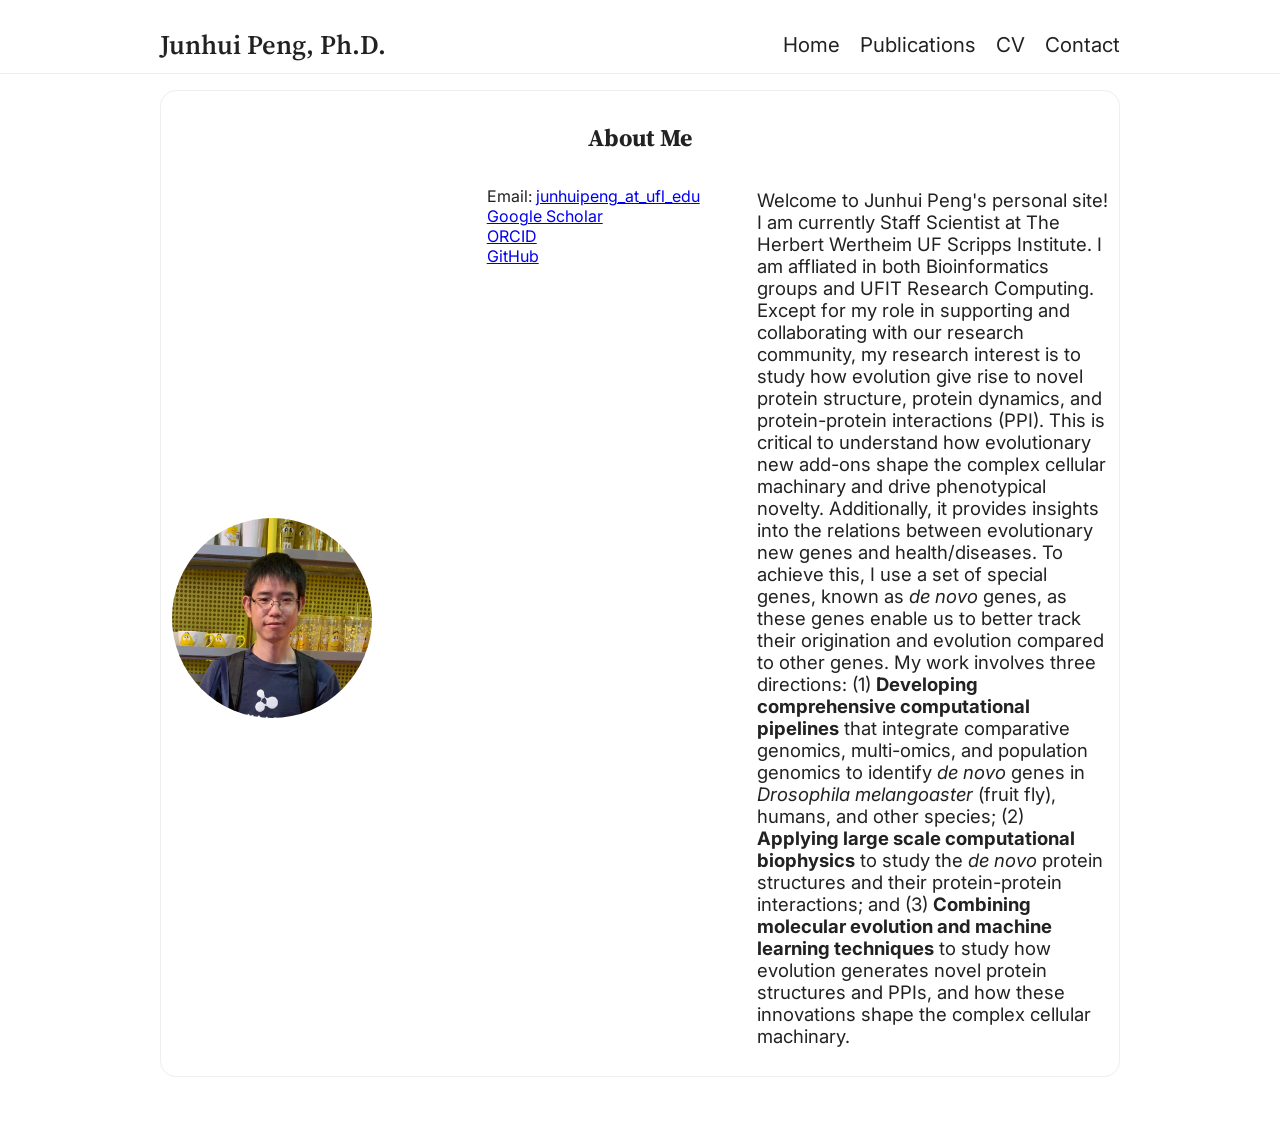
==== index.html @ be5c24c9 "update CV" ====
<!DOCTYPE html>
<html lang="en">
<head>
  <meta charset="UTF-8" />
  <meta name="viewport" content="width=device-width, initial-scale=1.0" />
  <title>Junhui Peng | Home</title>
  <link rel="stylesheet" href="css/styles.css" />
  <link href="https://fonts.googleapis.com/css2?family=Inter:wght@400;700&family=Source+Serif+Pro:wght@600&display=swap" rel="stylesheet">
</head>
<body>
  <header>
    <nav class="navbar">
      <div class="nav-container">
        <a href="index.html" class="logo">Junhui Peng, Ph.D.</a>
        <ul class="nav-links">
          <li><a href="index.html">Home</a></li>
          <!--<li><a href="research.html">Research</a></li>-->
          <li><a href="publications.html">Publications</a></li>
          <!--<li><a href="teaching.html">Teaching</a></li>-->
          <li><a href="cv.html">CV</a></li>
          <li><a href="contact.html">Contact</a></li>
        </ul>
      </div>
    </nav>
  </header>
  <main class="home-section">
    <section class="gray-wrapper">
    <h2 style="text-align: center;">About Me </h2>
      <div class="intro">
        <img src="assets/images/profile.jpg" alt="Profile" class="profile-img">
        <p></p>
        <p>
          Email: <a href="mailto:junhuipeng@ufl.edu">junhuipeng_at_ufl_edu</a><br>
          <a href="https://scholar.google.com/citations?hl=en&user=c5EdqCYAAAAJ&view_op=list_works&sortby=pubdate">Google Scholar</a><br> 
          <a href="https://orcid.org/0000-0003-2855-2299">ORCID</a><br>
          <a href="https://github.com/pjhustc">GitHub</a>
        </p>
        <div class="intro-text">
          <p> Welcome to Junhui Peng's personal site! I am currently Staff Scientist at The Herbert Wertheim UF Scripps Institute. 
            I am affliated in both Bioinformatics groups and UFIT Research Computing. 
            Except for my role in supporting and collaborating with our research community, my research interest is to study how evolution give rise to 
            novel protein structure, protein dynamics, and protein-protein interactions (PPI). 
            This is critical to understand how evolutionary new add-ons shape the complex cellular machinary 
            and drive phenotypical novelty. Additionally, it provides insights into the relations between evolutionary new genes and health/diseases. 
            To achieve this, I use a set of special genes, known as <i>de novo</i> genes, as these genes enable us to better track their origination and evolution compared to other genes. 
            My work involves three directions: (1) <b>Developing comprehensive computational pipelines</b> that integrate comparative genomics, multi-omics, and population genomics to 
            identify <i>de novo</i> genes in <i>Drosophila melangoaster</i> (fruit fly), humans, and other species; (2) <b>Applying large scale computational biophysics</b> to 
            study the <i>de novo</i> protein structures and their protein-protein interactions; and (3) <b>Combining molecular evolution and machine learning techniques</b> to 
            study how evolution generates novel protein structures and PPIs, and how these innovations shape the complex cellular machinary. 
          </p>
        </div>
      </div>
    </section>
    <br><br>
    <!--<section class="gray-wrapper">
      <section class="highlights">
        <h2 style="text-align: center;">News and highlights</h2>
        <div id="news-list" class="news-list"></div>
      </section>
    </section>
    <script src="js/news.js"></script>-->
  </main>
</body>
</html>
---- css/styles.css ----
body {
  margin: 0;
  font-family: 'Inter', sans-serif;
  background: #fff;
  color: #222;
}
header {
  border-bottom: 1px solid #eee;
}
/* Unified heading styles */
h1, h2, h3, h4, h5, h6 {
  font-family: 'Source Serif Pro', serif;
  font-weight: 700;
  margin-bottom: 1rem;
}
.navbar {
  background: #FFF;
  padding: 1rem 0rem 0rem 0rem;
}
.nav-container {
  display: flex;
  justify-content: space-between;
  align-items: center;
  max-width: 960px;
  margin: 0 auto;
}
.nav-links {
  list-style: none;
  display: flex;
  gap: 1.28rem;
}
.nav-links a {
  text-decoration: none;
  /*color: #007acc;*/
  color: #222;
  font-size: 1.28rem;
  font-weight: 400;
}
.logo {
  font-family: 'Source Serif Pro', serif;
  font-size: 1.68rem;
  font-weight: 600;
  color: #222;
  text-decoration: none;
}
.home-section {
  max-width: 960px;
  margin: 1rem auto;
  padding: 0 0;
}
.gray-wrapper {
  /*background-color: #f8f8f8; /* Or #fdfdfd / #f0f2f5 */
  border: 1px solid #eee; /* light gray border */ 
  /*background-color: #FcFcFc;*/
  padding: 0.66rem 0.66rem;
  border-radius: 16px;
}
.intro {
  display: flex;
  flex-wrap: wrap;
  align-items: flex-start;
  gap: 3.6rem;
}
@media (max-width: 768px) {
  .intro {
    flex-direction: column;
    align-items: center;
    text-align: center;
    gap: 2rem;
  }
}
.profile-img {
  width: 200px;
  height: 200px;
  border-radius: 100px;
  object-fit: cover;
  flex-shrink: 0;
  align-self: center;
  /*align-self: flex-start;*/
}
.intro-text {
  font-family: 'Source Serif Pro', serif;
  flex: 1;
  min-width: 250px;
}
.intro-text p {
  font-family: 'Inter', serif;
  /*font-weight: 400;*/
  font-size: 1.16rem;
}
/* Align the entire highlights section under the intro text */
.aligned-block {
  margin-left: calc(200px + 3.6rem); /* profile image width + gap */
}
/* Highlight section formatting */
.highlights {
  margin-top: 0;
  font-family: 'Source Serif Pro', serif;
}
/* Text inside the highlights section */
.highlights p {
  font-family: 'Inter', sans-serif;
  font-weight: 400;
  font-size: 1rem;
  margin-bottom: 1rem;
}
/* Layout for the list of highlights */
.news-list {
  display: flex;
  flex-direction: column;
  gap: 3rem; /* more breathing space between items */
}
/* Each highlight item = image + description */
.news-item {
  display: flex;
  align-items: flex-start;
  gap: 3.6rem; /* match .intro gap */
  flex-wrap: wrap;
}
/* Container to fix image alignment with profile image */
.news-image {
  width: 200px; /* same as .profile-img */
  height: auto;
  object-fit: cover;
  border-radius: 8px;
  flex-shrink: 0;
}
/* Right-side text block */
.news-text {
  flex: 1;
  min-width: 250px;
  /*font-family: 'Inter', sans-serif;
  font-weight: 400;
  font-size: 1rem;*/
  margin-top: 0;
}
/* Responsive: align everything in one column */
@media (max-width: 768px) {
  .aligned-block {
    margin-left: 0;
  }
  .news-item {
    flex-direction: column;
    gap: 1rem;
  }
  .news-image {
    width: 100%;
    height: auto;
  }
}
.map-container {
  margin-top: 1rem;
  border-radius: 8px;
  overflow: hidden;
}
.pub-icon {
  height: 1em;
  width: auto;
  /*vertical-align: text-bottom;*/
  vertical-align: text-center;
  margin-left: 0.1em;
}
#pub-list li:not(:last-child) {
  border-bottom: 0px solid #eee;
  padding-bottom: 0.66rem;
}
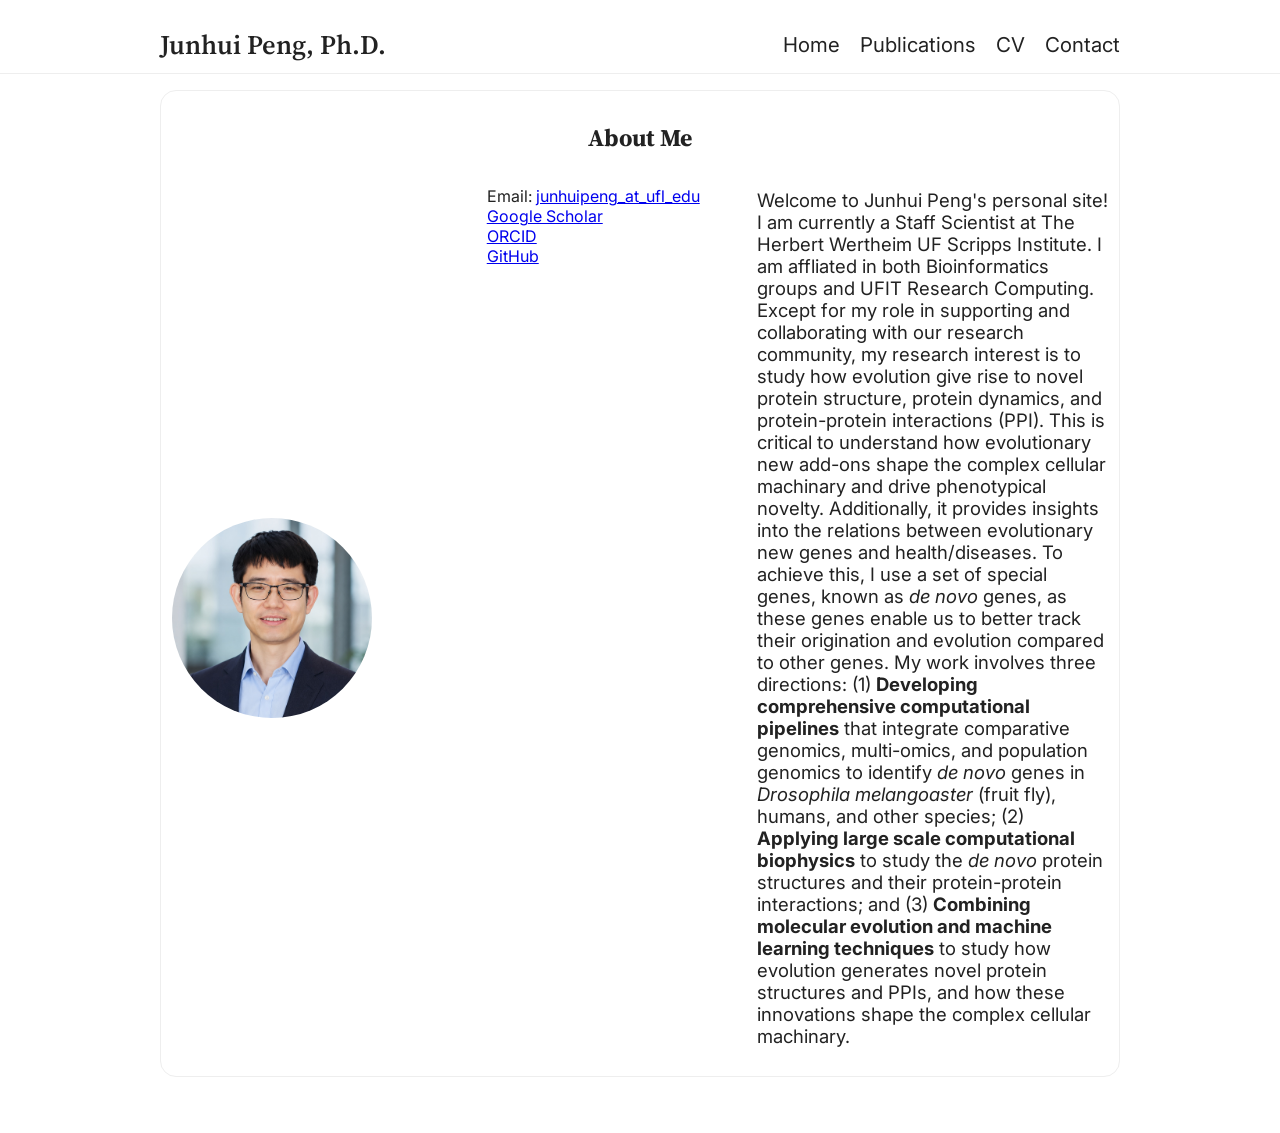
==== commit f32d15c5: "update profile" ====
--- a/index.html
+++ b/index.html
@@ -36,7 +36,7 @@
           <a href="https://github.com/pjhustc">GitHub</a>
         </p>
         <div class="intro-text">
-          <p> Welcome to Junhui Peng's personal site! I am currently Staff Scientist at The Herbert Wertheim UF Scripps Institute. 
+          <p> Welcome to Junhui Peng's personal site! I am currently a Staff Scientist at The Herbert Wertheim UF Scripps Institute. 
             I am affliated in both Bioinformatics groups and UFIT Research Computing. 
             Except for my role in supporting and collaborating with our research community, my research interest is to study how evolution give rise to 
             novel protein structure, protein dynamics, and protein-protein interactions (PPI). 
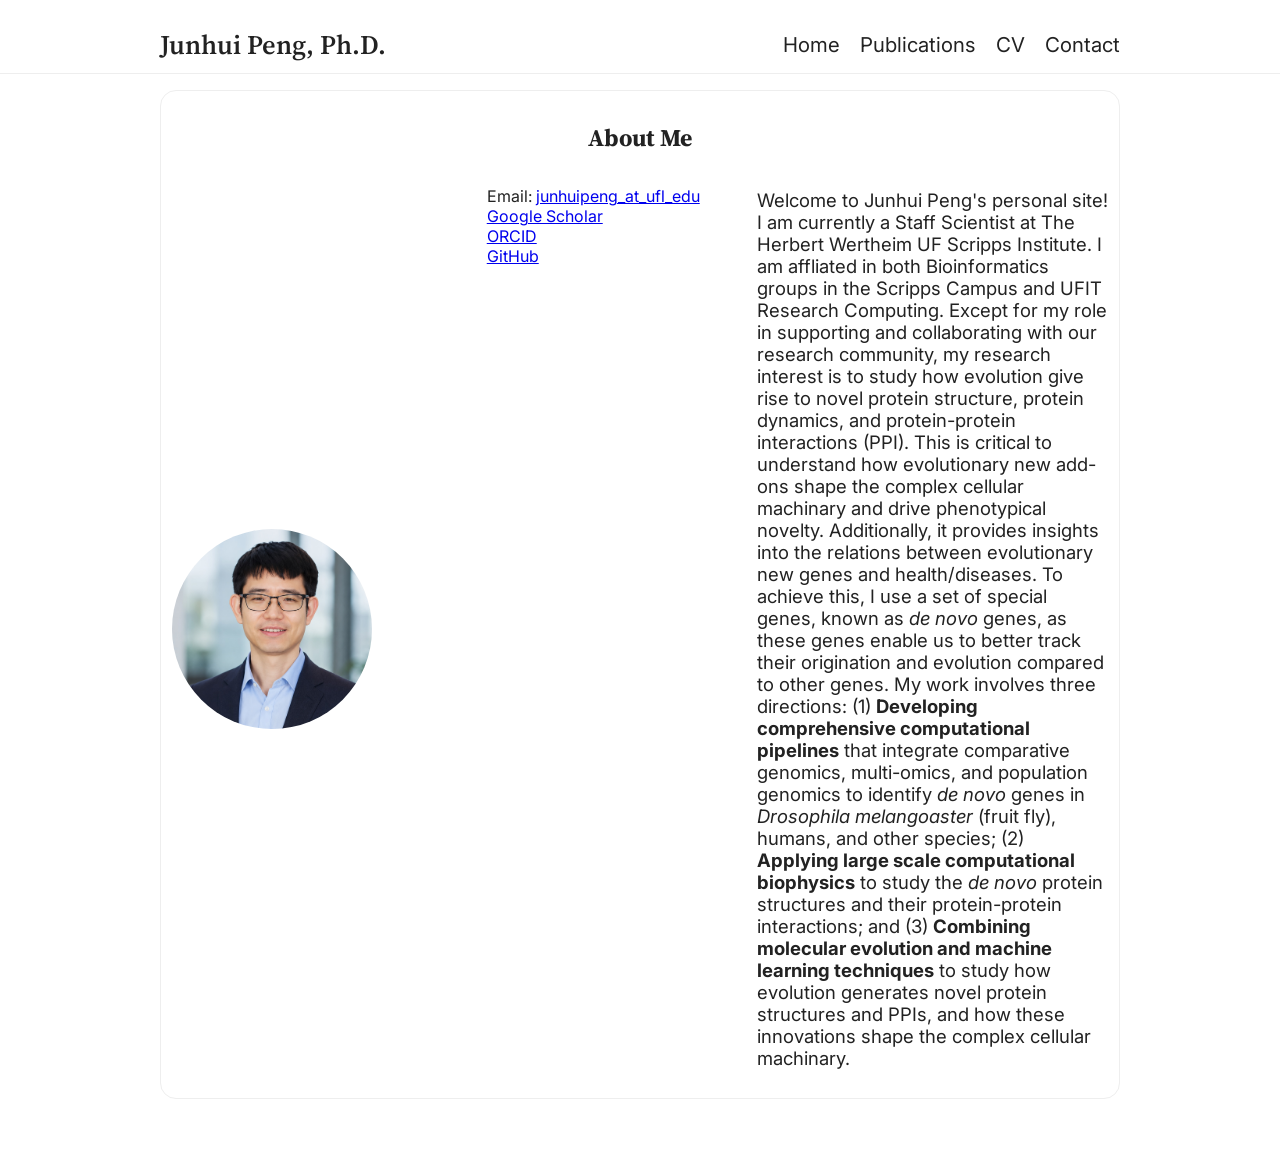
==== commit 2635b99e: "Update index.html" ====
--- a/index.html
+++ b/index.html
@@ -37,7 +37,7 @@
         </p>
         <div class="intro-text">
           <p> Welcome to Junhui Peng's personal site! I am currently a Staff Scientist at The Herbert Wertheim UF Scripps Institute. 
-            I am affliated in both Bioinformatics groups and UFIT Research Computing. 
+            I am affliated in both Bioinformatics groups in the Scripps Campus and UFIT Research Computing. 
             Except for my role in supporting and collaborating with our research community, my research interest is to study how evolution give rise to 
             novel protein structure, protein dynamics, and protein-protein interactions (PPI). 
             This is critical to understand how evolutionary new add-ons shape the complex cellular machinary 
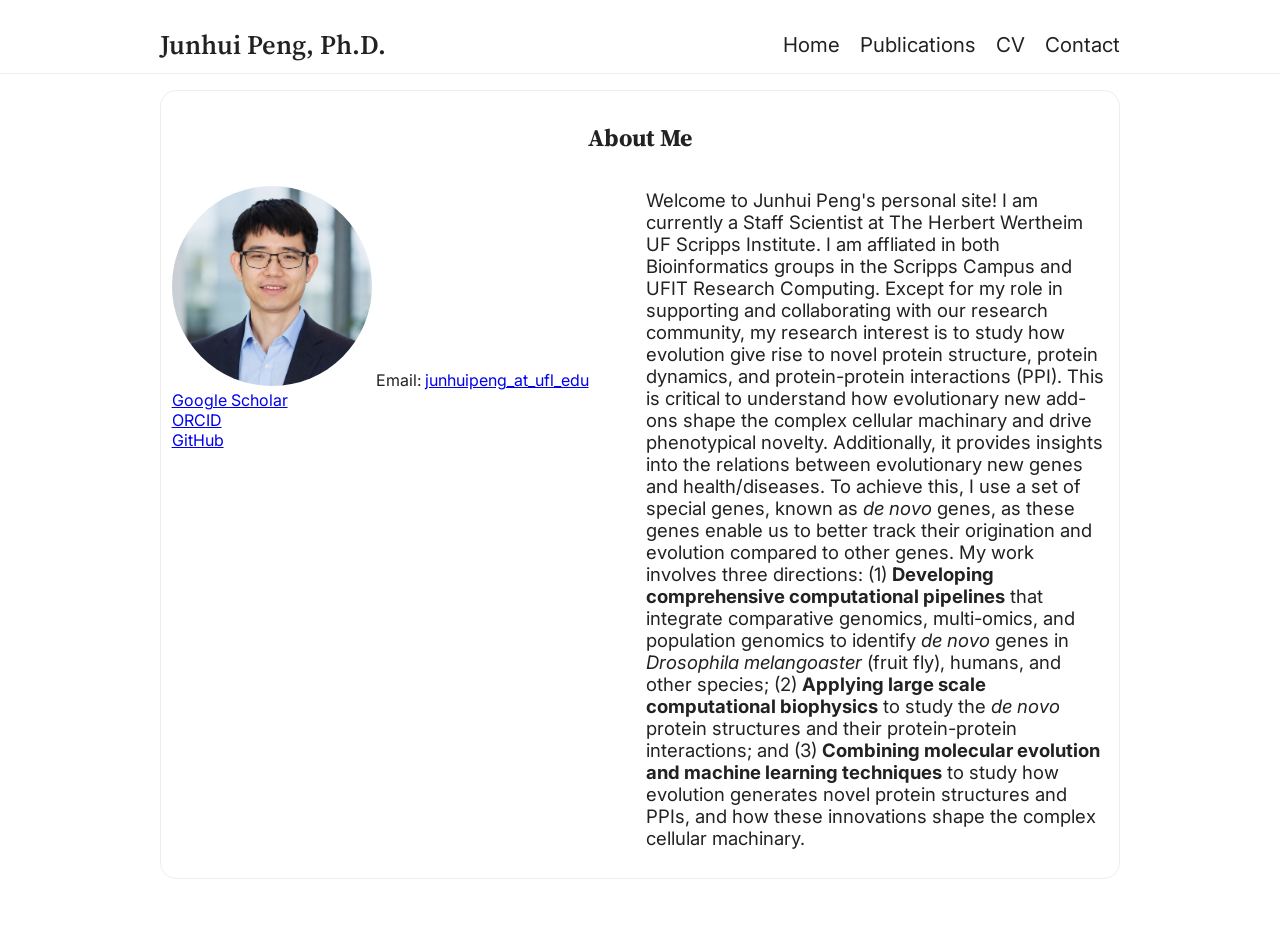
==== commit 386ffad4: "Update index.html" ====
--- a/index.html
+++ b/index.html
@@ -27,9 +27,8 @@
     <section class="gray-wrapper">
     <h2 style="text-align: center;">About Me </h2>
       <div class="intro">
-        <img src="assets/images/profile.jpg" alt="Profile" class="profile-img">
-        <p></p>
         <p>
+          <img src="assets/images/profile.jpg" alt="Profile" class="profile-img">
           Email: <a href="mailto:junhuipeng@ufl.edu">junhuipeng_at_ufl_edu</a><br>
           <a href="https://scholar.google.com/citations?hl=en&user=c5EdqCYAAAAJ&view_op=list_works&sortby=pubdate">Google Scholar</a><br> 
           <a href="https://orcid.org/0000-0003-2855-2299">ORCID</a><br>
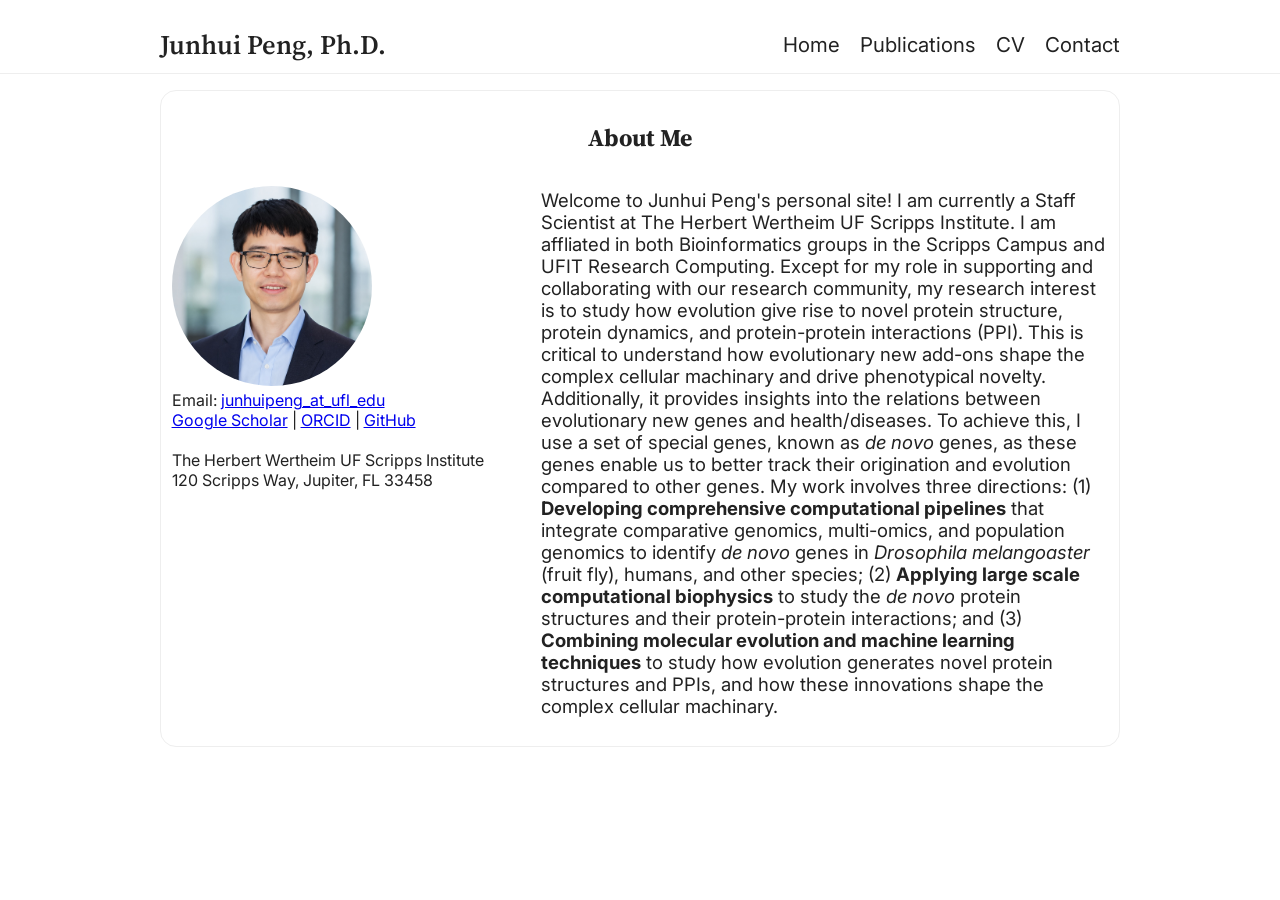
==== commit 356d6275: "Update index.html" ====
--- a/index.html
+++ b/index.html
@@ -28,11 +28,13 @@
     <h2 style="text-align: center;">About Me </h2>
       <div class="intro">
         <p>
-          <img src="assets/images/profile.jpg" alt="Profile" class="profile-img">
+          <img src="assets/images/profile.jpg" alt="Profile" class="profile-img"><br>
           Email: <a href="mailto:junhuipeng@ufl.edu">junhuipeng_at_ufl_edu</a><br>
-          <a href="https://scholar.google.com/citations?hl=en&user=c5EdqCYAAAAJ&view_op=list_works&sortby=pubdate">Google Scholar</a><br> 
-          <a href="https://orcid.org/0000-0003-2855-2299">ORCID</a><br>
-          <a href="https://github.com/pjhustc">GitHub</a>
+          <a href="https://scholar.google.com/citations?hl=en&user=c5EdqCYAAAAJ&view_op=list_works&sortby=pubdate">Google Scholar</a>  |   
+          <a href="https://orcid.org/0000-0003-2855-2299">ORCID</a>  |   
+          <a href="https://github.com/pjhustc">GitHub</a><br><br>
+          The Herbert Wertheim UF Scripps Institute<br>
+          120 Scripps Way, Jupiter, FL 33458
         </p>
         <div class="intro-text">
           <p> Welcome to Junhui Peng's personal site! I am currently a Staff Scientist at The Herbert Wertheim UF Scripps Institute. 
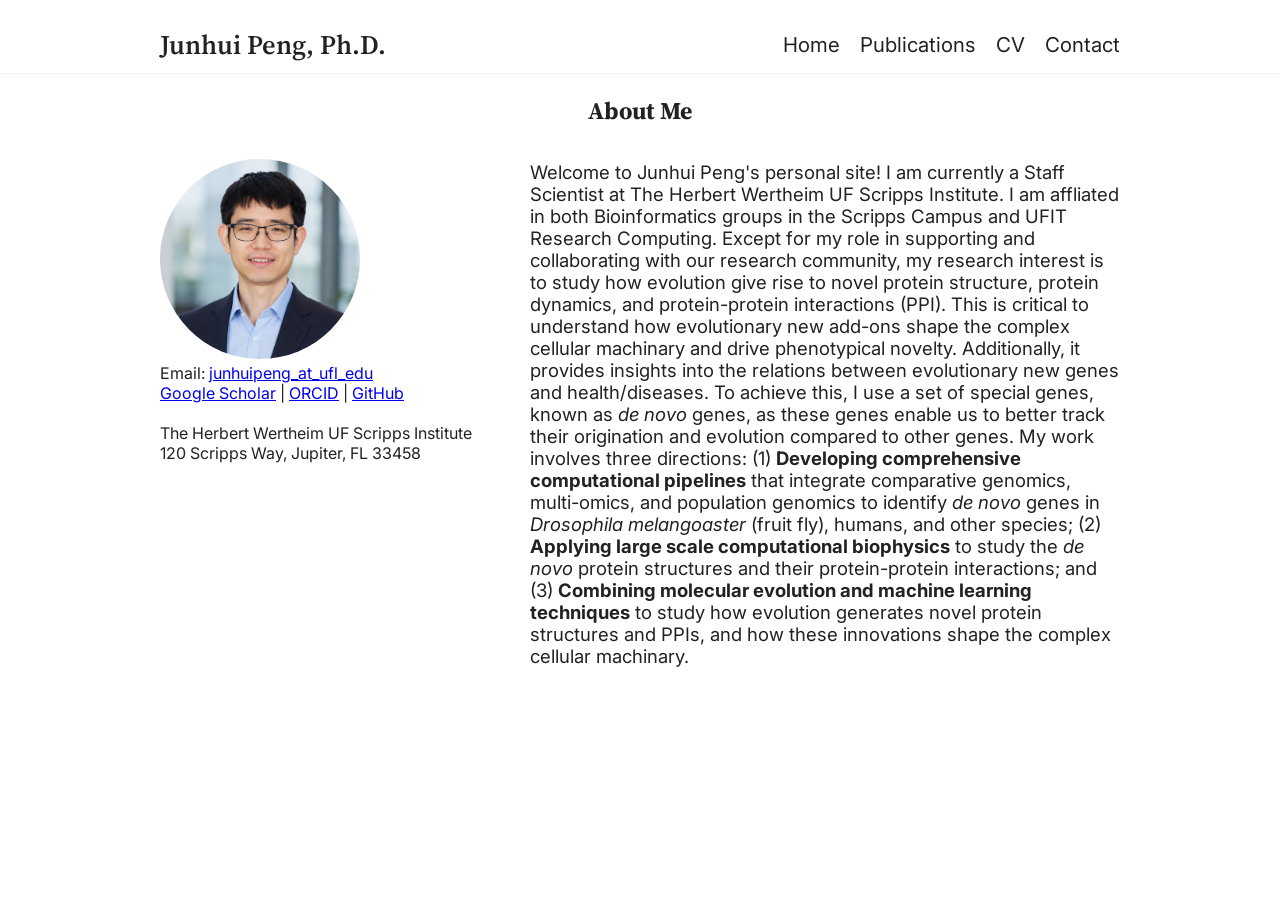
==== commit 45fb3556: "Update index.html" ====
--- a/index.html
+++ b/index.html
@@ -24,7 +24,7 @@
     </nav>
   </header>
   <main class="home-section">
-    <section class="gray-wrapper">
+    <!--<section class="gray-wrapper">-->
     <h2 style="text-align: center;">About Me </h2>
       <div class="intro">
         <p>
@@ -51,8 +51,7 @@
           </p>
         </div>
       </div>
-    </section>
-    <br><br>
+    <!--</section>-->
     <!--<section class="gray-wrapper">
       <section class="highlights">
         <h2 style="text-align: center;">News and highlights</h2>
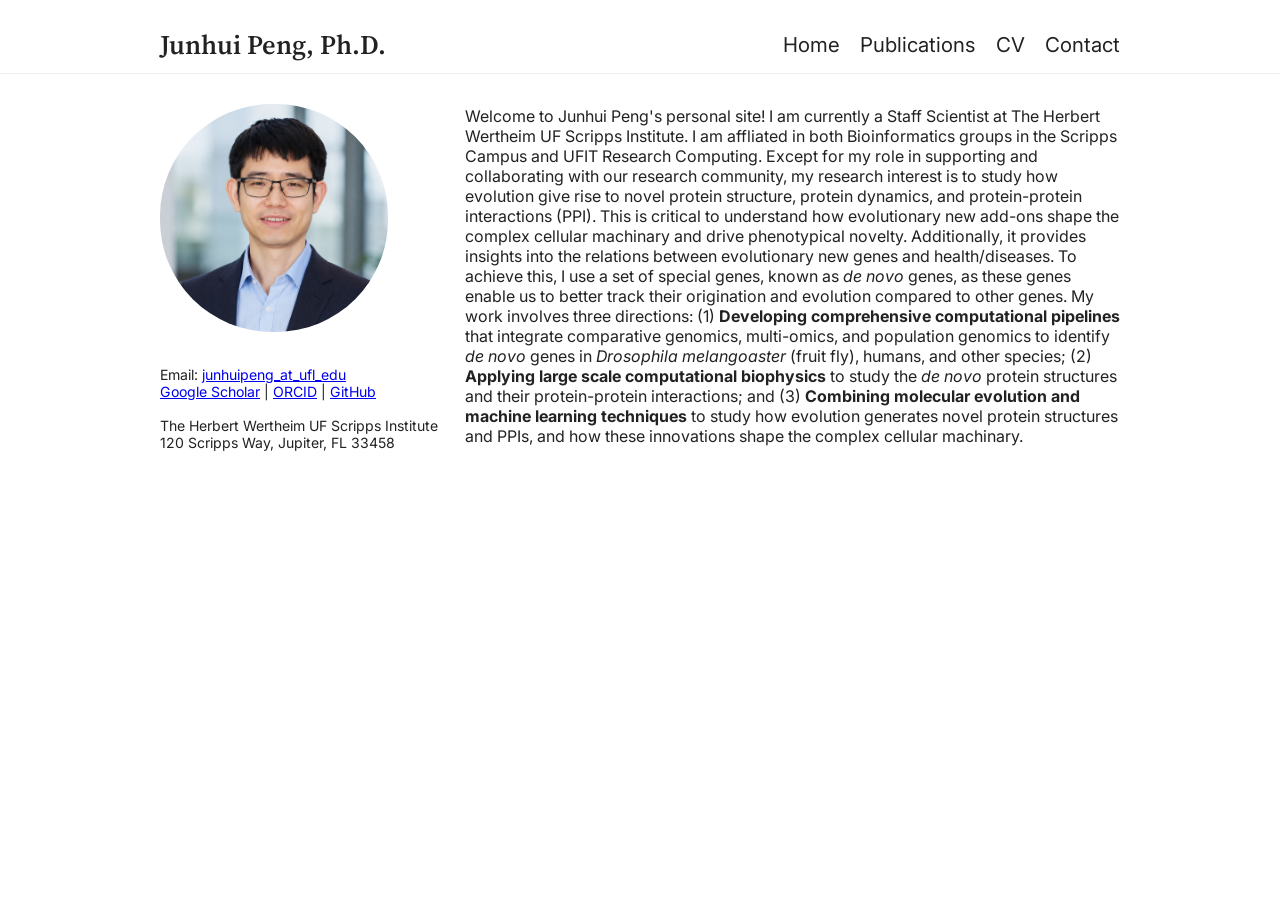
==== commit 03b4ef1c: "update homepage" ====
--- a/index.html
+++ b/index.html
@@ -25,10 +25,10 @@
   </header>
   <main class="home-section">
     <!--<section class="gray-wrapper">-->
-    <h2 style="text-align: center;">About Me </h2>
+    <!--<h2 style="text-align: center;">About Me </h2>-->
       <div class="intro">
-        <p>
-          <img src="assets/images/profile.jpg" alt="Profile" class="profile-img"><br>
+        <p style="font-size: 0.88rem;">
+          <img src="assets/images/profile.jpg" alt="Profile" class="profile-img"><br><br>
           Email: <a href="mailto:junhuipeng@ufl.edu">junhuipeng_at_ufl_edu</a><br>
           <a href="https://scholar.google.com/citations?hl=en&user=c5EdqCYAAAAJ&view_op=list_works&sortby=pubdate">Google Scholar</a>  |   
           <a href="https://orcid.org/0000-0003-2855-2299">ORCID</a>  |   
--- a/css/styles.css
+++ b/css/styles.css
@@ -60,7 +60,7 @@
   display: flex;
   flex-wrap: wrap;
   align-items: flex-start;
-  gap: 3.6rem;
+  gap: 1.68rem;
 }
 @media (max-width: 768px) {
   .intro {
@@ -71,9 +71,10 @@
   }
 }
 .profile-img {
-  width: 200px;
-  height: 200px;
-  border-radius: 100px;
+  width: 228px;
+  height: 228px;
+  border-radius: 112px;
+  display: block;
   object-fit: cover;
   flex-shrink: 0;
   align-self: center;
@@ -87,11 +88,11 @@
 .intro-text p {
   font-family: 'Inter', serif;
   /*font-weight: 400;*/
-  font-size: 1.16rem;
+  font-size: 1rem;
 }
 /* Align the entire highlights section under the intro text */
 .aligned-block {
-  margin-left: calc(200px + 3.6rem); /* profile image width + gap */
+  margin-left: calc(228px + 1.68rem); /* profile image width + gap */
 }
 /* Highlight section formatting */
 .highlights {
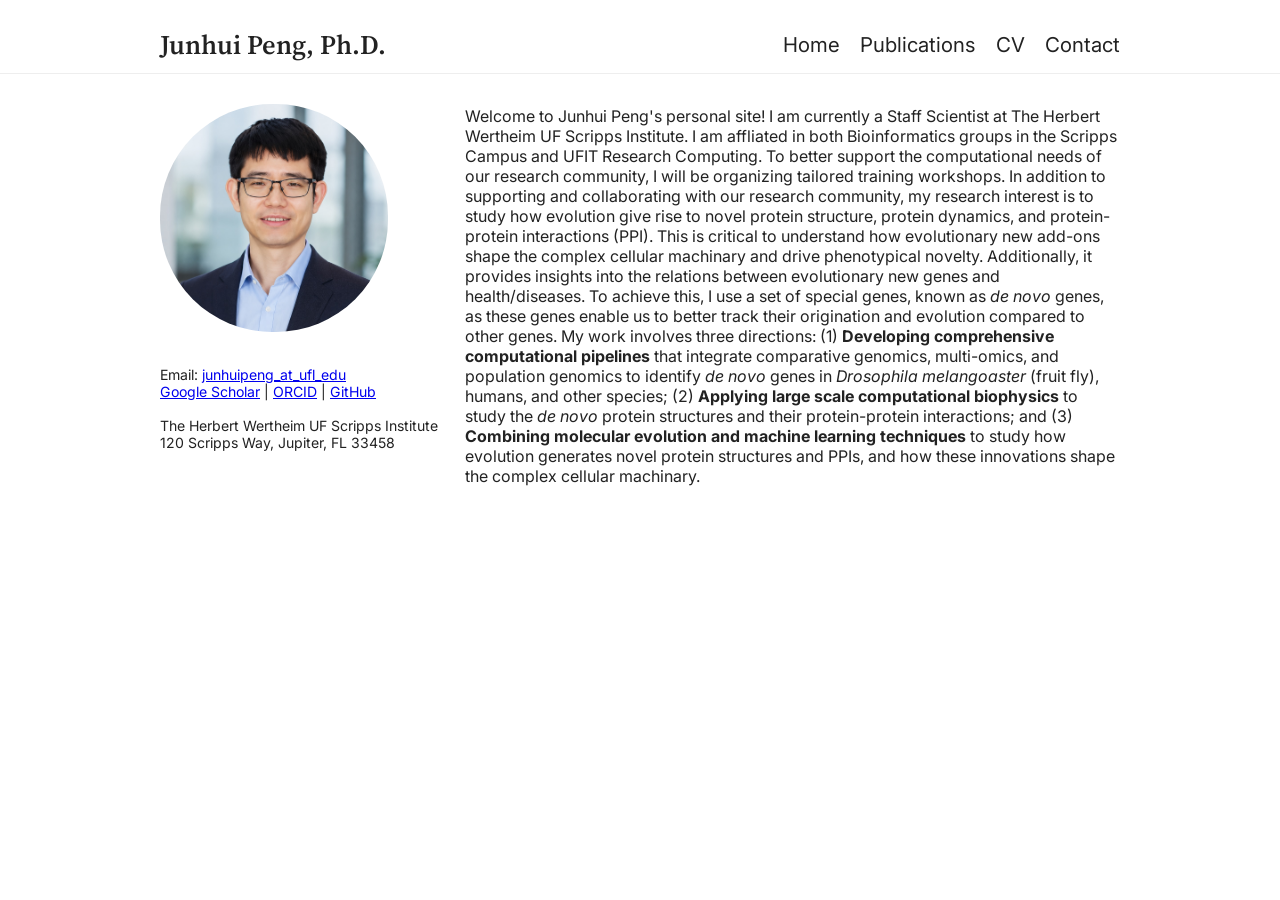
==== commit 8e1f58e7: "update CV" ====
--- a/index.html
+++ b/index.html
@@ -39,7 +39,8 @@
         <div class="intro-text">
           <p> Welcome to Junhui Peng's personal site! I am currently a Staff Scientist at The Herbert Wertheim UF Scripps Institute. 
             I am affliated in both Bioinformatics groups in the Scripps Campus and UFIT Research Computing. 
-            Except for my role in supporting and collaborating with our research community, my research interest is to study how evolution give rise to 
+            To better support the computational needs of our research community, I will be organizing tailored training workshops. 
+            In addition to supporting and collaborating with our research community, my research interest is to study how evolution give rise to 
             novel protein structure, protein dynamics, and protein-protein interactions (PPI). 
             This is critical to understand how evolutionary new add-ons shape the complex cellular machinary 
             and drive phenotypical novelty. Additionally, it provides insights into the relations between evolutionary new genes and health/diseases. 
